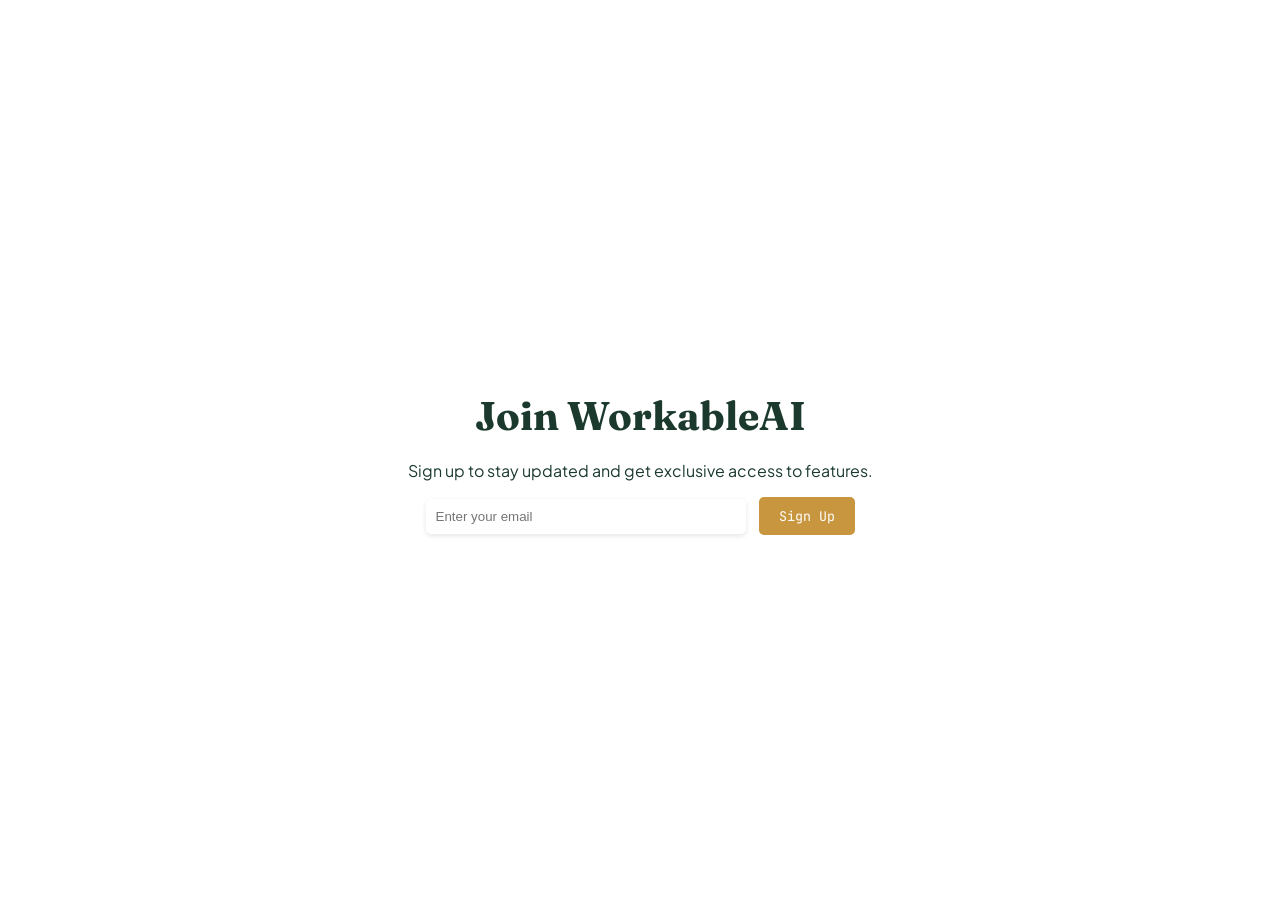
==== landing.html @ a13a9fe7 "Create landing.html for email signups" ====
<!DOCTYPE html>
<html lang="en">
<head>
    <meta charset="UTF-8">
    <meta name="viewport" content="width=device-width, initial-scale=1.0">
    <link href="https://fonts.googleapis.com/css2?family=Fraunces:wght@400;700&family=Plus+Jakarta+Sans:wght@400;600&family=JetBrains+Mono:wght@400&display=swap" rel="stylesheet">
    <style>
        :root {
            --primary: #1B3A2D;
            --accent: #C8963E;
        }
        body {
            font-family: 'Plus Jakarta Sans', sans-serif;
            background-color: white;
            color: var(--primary);
            margin: 0;
            padding: 0;
            display: flex;
            justify-content: center;
            align-items: center;
            height: 100vh;
        }
        .container {
            text-align: center;
            padding: 20px;
        }
        h1 {
            font-family: 'Fraunces', serif;
            font-size: 2.5rem;
            margin-bottom: 20px;
        }
        input[type="email"] {
            width: 300px;
            padding: 10px;
            border: none;
            border-radius: 5px;
            box-shadow: 0 2px 5px rgba(0, 0, 0, 0.1);
            margin-right: 10px;
        }
        button {
            background-color: var(--accent);
            color: white;
            border: none;
            border-radius: 5px;
            padding: 10px 20px;
            font-family: 'JetBrains Mono', monospace;
            cursor: pointer;
            transition: background-color 0.3s;
        }
        button:hover {
            background-color: darken(var(--accent), 10%);
        }
    </style>
    <title>Sign Up | WorkableAI</title>
</head>
<body>
    <div class="container">
        <h1>Join WorkableAI</h1>
        <p>Sign up to stay updated and get exclusive access to features.</p>
        <form action="/submit-email" method="POST">
            <input type="email" name="email" placeholder="Enter your email" required />
            <button type="submit">Sign Up</button>
        </form>
    </div>
</body>
</html>
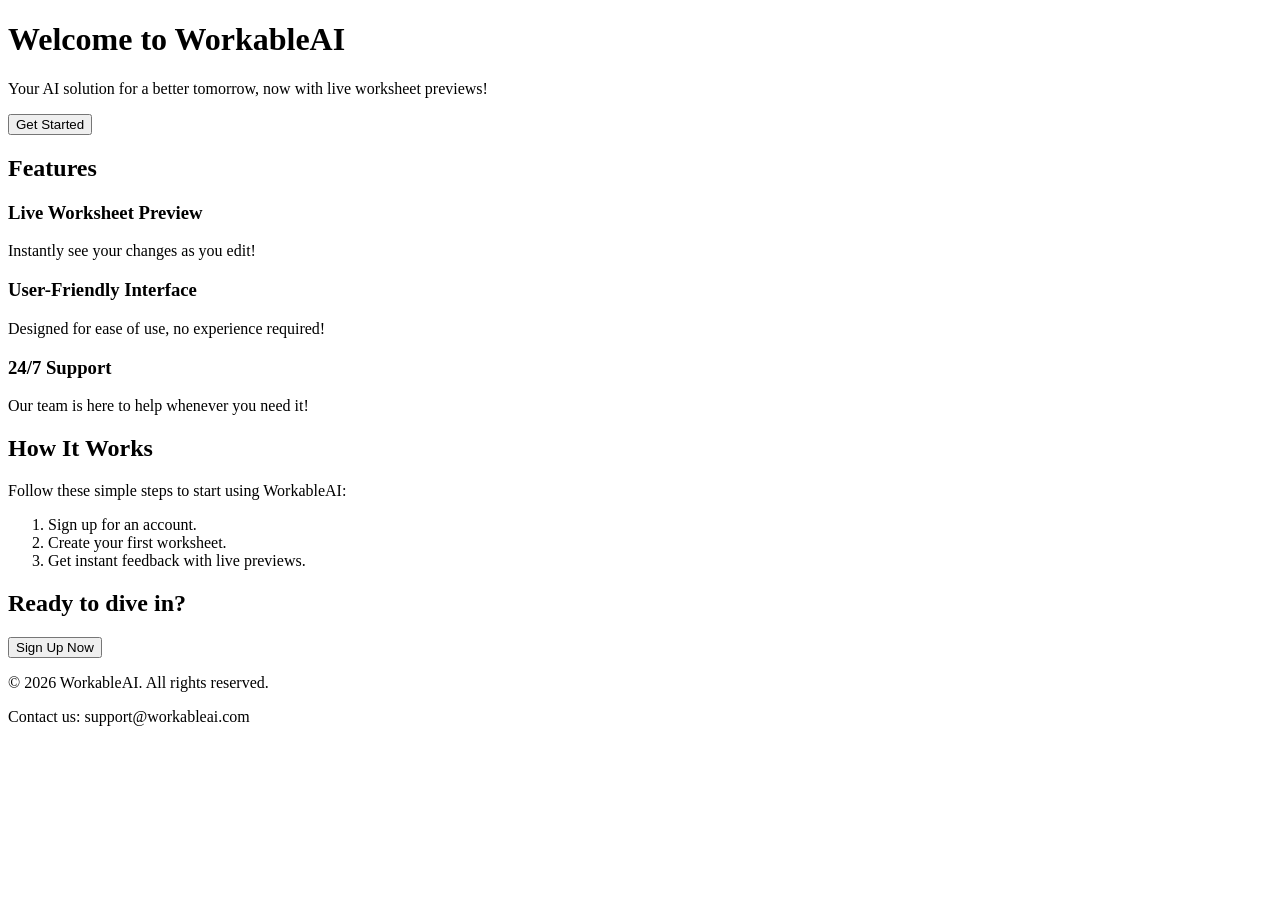
==== commit 23c232b4: "Update landing.html with new design for WorkableAI landing page" ====
--- a/landing.html
+++ b/landing.html
@@ -3,64 +3,50 @@
 <head>
     <meta charset="UTF-8">
     <meta name="viewport" content="width=device-width, initial-scale=1.0">
-    <link href="https://fonts.googleapis.com/css2?family=Fraunces:wght@400;700&family=Plus+Jakarta+Sans:wght@400;600&family=JetBrains+Mono:wght@400&display=swap" rel="stylesheet">
-    <style>
-        :root {
-            --primary: #1B3A2D;
-            --accent: #C8963E;
-        }
-        body {
-            font-family: 'Plus Jakarta Sans', sans-serif;
-            background-color: white;
-            color: var(--primary);
-            margin: 0;
-            padding: 0;
-            display: flex;
-            justify-content: center;
-            align-items: center;
-            height: 100vh;
-        }
-        .container {
-            text-align: center;
-            padding: 20px;
-        }
-        h1 {
-            font-family: 'Fraunces', serif;
-            font-size: 2.5rem;
-            margin-bottom: 20px;
-        }
-        input[type="email"] {
-            width: 300px;
-            padding: 10px;
-            border: none;
-            border-radius: 5px;
-            box-shadow: 0 2px 5px rgba(0, 0, 0, 0.1);
-            margin-right: 10px;
-        }
-        button {
-            background-color: var(--accent);
-            color: white;
-            border: none;
-            border-radius: 5px;
-            padding: 10px 20px;
-            font-family: 'JetBrains Mono', monospace;
-            cursor: pointer;
-            transition: background-color 0.3s;
-        }
-        button:hover {
-            background-color: darken(var(--accent), 10%);
-        }
-    </style>
-    <title>Sign Up | WorkableAI</title>
+    <title>WorkableAI - High-Converting Landing Page</title>
+    <link rel="stylesheet" href="styles.css">
 </head>
 <body>
-    <div class="container">
-        <h1>Join WorkableAI</h1>
-        <p>Sign up to stay updated and get exclusive access to features.</p>
-        <form action="/submit-email" method="POST">
-            <input type="email" name="email" placeholder="Enter your email" required />
-            <button type="submit">Sign Up</button>
-        </form>
-    </div>
+    <header class="hero-section">
+        <h1>Welcome to WorkableAI</h1>
+        <p>Your AI solution for a better tomorrow, now with live worksheet previews!</p>
+        <button onclick="window.location.href='#cta'">Get Started</button>
+    </header>
+
+    <section class="features-section">
+        <h2>Features</h2>
+        <div class="feature-card">
+            <h3>Live Worksheet Preview</h3>
+            <p>Instantly see your changes as you edit!</p>
+        </div>
+        <div class="feature-card">
+            <h3>User-Friendly Interface</h3>
+            <p>Designed for ease of use, no experience required!</p>
+        </div>
+        <div class="feature-card">
+            <h3>24/7 Support</h3>
+            <p>Our team is here to help whenever you need it!</p>
+        </div>
+    </section>
+
+    <section class="how-it-works-section">
+        <h2>How It Works</h2>
+        <p>Follow these simple steps to start using WorkableAI:</p>
+        <ol>
+            <li>Sign up for an account.</li>
+            <li>Create your first worksheet.</li>
+            <li>Get instant feedback with live previews.</li>
+        </ol>
+    </section>
+
+    <section class="cta-section" id="cta">
+        <h2>Ready to dive in?</h2>
+        <button onclick="window.location.href='signup.html'">Sign Up Now</button>
+    </section>
+
+    <footer>
+        <p>&copy; 2026 WorkableAI. All rights reserved.</p>
+        <p>Contact us: support@workableai.com</p>
+    </footer>
 </body>
 </html>
